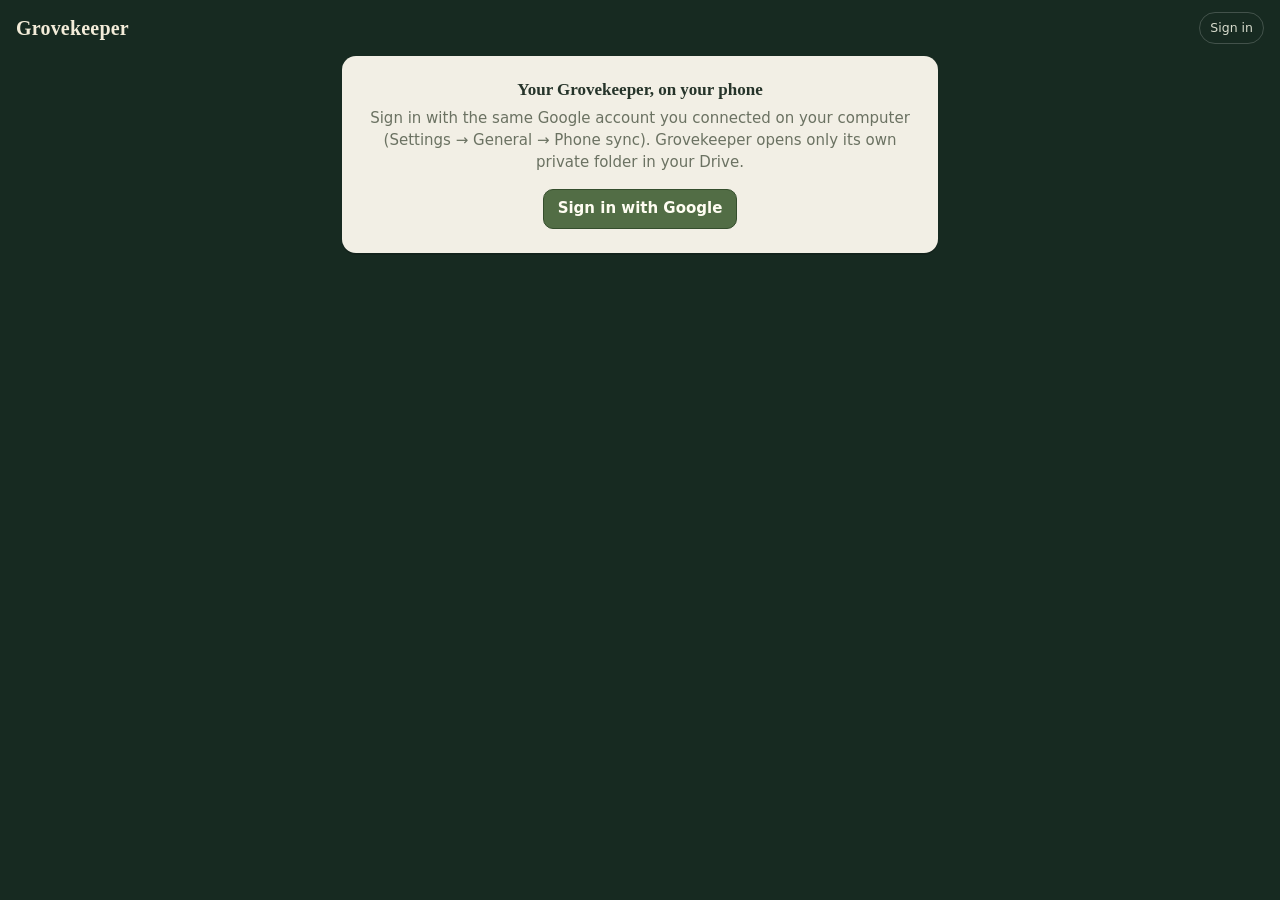
==== app/index.html @ 2e71d9aa "Phone app update Co-Authored-By: Claude Opus 5.5 <noreply@anthropic.com>" ====
<!doctype html>
<html lang="en">
<head>
<meta charset="utf-8">
<meta name="viewport" content="width=device-width,initial-scale=1,viewport-fit=cover">
<meta name="theme-color" content="#1f3a2b">
<meta name="apple-mobile-web-app-capable" content="yes">
<meta name="apple-mobile-web-app-status-bar-style" content="black-translucent">
<meta name="apple-mobile-web-app-title" content="Grovekeeper">
<title>Grovekeeper</title>
<link rel="manifest" href="manifest.webmanifest">
<link rel="icon" href="icon-192.png">
<link rel="apple-touch-icon" href="icon-192.png">
<link rel="stylesheet" href="style.css">
</head>
<body>
<header class="bar"><strong>Grovekeeper</strong><button id="sync" class="sync" type="button" aria-live="polite">…</button></header>
<main id="app" aria-live="polite"></main>
<div id="toast" class="toast" role="status" hidden></div>
<script type="module" src="app.mjs"></script>
</body>
</html>
---- app/style.css ----
:root{--bg:#172a21;--panel:#f2efe5;--ink:#26342a;--muted:#6b7262;--accent:#526d45;--gold:#c8a25f;--line:#00000014;color-scheme:dark}
*{box-sizing:border-box}html{-webkit-text-size-adjust:100%}
body{margin:0;min-height:100vh;background:var(--bg);color:var(--ink);font:15px/1.45 'Segoe UI',system-ui,-apple-system,sans-serif;padding:env(safe-area-inset-top) 0 calc(env(safe-area-inset-bottom) + 24px)}
.bar{position:sticky;top:0;z-index:5;display:flex;align-items:center;justify-content:space-between;gap:10px;padding:12px 16px;background:var(--bg);color:#f3ecd9}
.bar strong{font:600 20px Georgia,'Times New Roman',serif;letter-spacing:.2px}
button{font:inherit;border-radius:10px;border:1px solid #8d9a7e;background:#e4e8da;color:#2f4628;padding:8px 14px;min-height:40px;cursor:pointer}
button.primary{background:var(--accent);border-color:#354e2d;color:#fffdf2;font-weight:600}
.sync{min-height:32px;padding:4px 10px;font-size:12.5px;background:transparent;border-color:#ffffff30;color:#d8dccd;border-radius:999px;max-width:58vw;overflow:hidden;text-overflow:ellipsis;white-space:nowrap}
main{padding:0 12px;display:grid;gap:12px;max-width:620px;margin:0 auto}
.card{background:var(--panel);border-radius:14px;padding:14px 16px;box-shadow:0 2px 0 #0000002a}
.card h2{font:600 17px Georgia,serif;margin:0 0 8px}.muted{color:var(--muted)}.small{font-size:12.5px}
.level{background:linear-gradient(135deg,#2c4a37,#1f3a2b);color:#f6efdc;border:1px solid #c8a25f70}
.level .row{display:flex;justify-content:space-between;align-items:baseline;gap:8px}.level .title{font:600 20px Georgia,serif}.level .lv{font-size:13px;letter-spacing:.06em;color:var(--gold)}
.track{height:7px;border-radius:9px;background:#00000040;margin:10px 0 6px;overflow:hidden}.track span{display:block;height:100%;background:var(--gold);border-radius:9px}
.level .small{color:#d6d9c8}
form.add{display:flex;gap:8px}form.add input{flex:1;min-width:0;font:inherit;padding:10px 12px;border-radius:10px;border:1px solid #a3a68f;background:#fbfaf6;color:var(--ink)}
.chips{display:flex;gap:6px;margin-top:8px}.chips button{min-height:32px;padding:4px 12px;font-size:13px}.chips button[aria-pressed=true]{background:var(--accent);color:#fff;border-color:#354e2d}
ul.list{list-style:none;margin:0;padding:0}ul.list li{display:flex;align-items:center;gap:12px;padding:9px 0;border-top:1px solid var(--line)}ul.list li:first-child{border-top:0}
.check{flex:none;width:30px;height:30px;min-height:0;padding:0;border-radius:50%;border:2px solid #748564;background:#fbfaf3;color:#fff;font-size:16px;line-height:1}
.check[aria-pressed=true]{background:#526f43;border-color:#354d2b}
.text{flex:1;min-width:0;overflow-wrap:anywhere}.done .text{text-decoration:line-through;color:var(--muted)}
.tag{font-size:11px;color:var(--muted);margin-left:4px}.when{font-size:12px;color:var(--muted)}
.del{flex:none;min-height:0;width:32px;height:32px;padding:0;border:0;background:transparent;color:#8a8f7e;font-size:18px}
.empty{color:var(--muted);font-size:14px;margin:4px 0}
.welcome{text-align:center;padding:24px 18px}.welcome p{margin:8px 0 16px}
.toast{position:fixed;left:50%;transform:translateX(-50%);bottom:calc(env(safe-area-inset-bottom) + 16px);background:#22352b;color:#f4efe0;padding:10px 12px 10px 16px;border-radius:12px;display:flex;gap:12px;align-items:center;box-shadow:0 8px 24px #0006;max-width:calc(100vw - 32px);font-size:14px}
.toast[hidden]{display:none}.toast button{min-height:32px;padding:4px 12px}
footer.foot{display:flex;justify-content:center;gap:8px;flex-wrap:wrap;padding:8px 0}footer.foot button{background:transparent;color:#cfd4c3;border-color:#ffffff30;font-size:13px;min-height:34px}
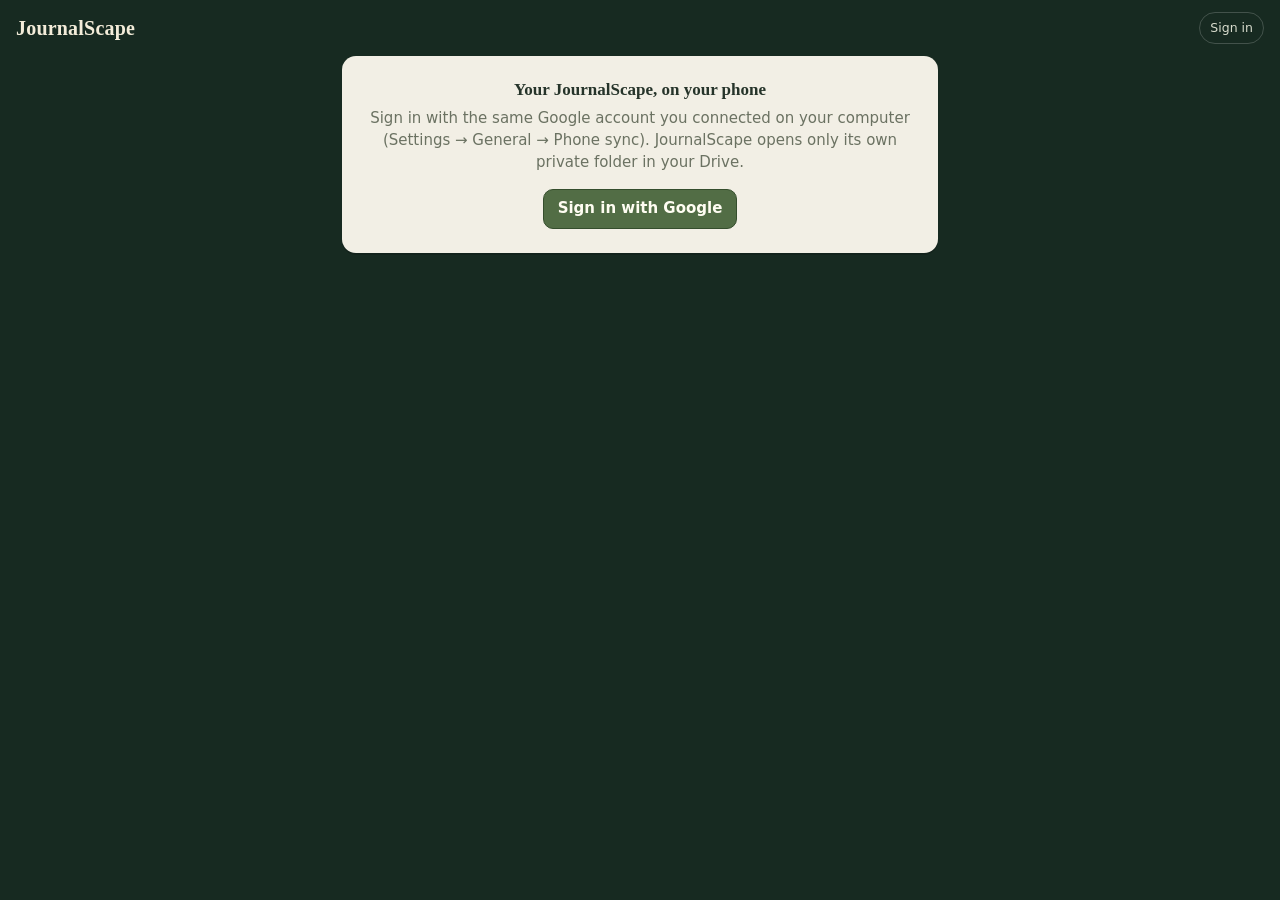
==== commit ce3781b4: "Phone app update Co-Authored-By: Claude Opus 5.5 <noreply@anthropic.com>" ====
--- a/app/index.html
+++ b/app/index.html
@@ -6,15 +6,15 @@
 <meta name="theme-color" content="#1f3a2b">
 <meta name="apple-mobile-web-app-capable" content="yes">
 <meta name="apple-mobile-web-app-status-bar-style" content="black-translucent">
-<meta name="apple-mobile-web-app-title" content="Grovekeeper">
-<title>Grovekeeper</title>
+<meta name="apple-mobile-web-app-title" content="JournalScape">
+<title>JournalScape</title>
 <link rel="manifest" href="manifest.webmanifest">
 <link rel="icon" href="icon-192.png">
 <link rel="apple-touch-icon" href="icon-192.png">
 <link rel="stylesheet" href="style.css">
 </head>
 <body>
-<header class="bar"><strong>Grovekeeper</strong><button id="sync" class="sync" type="button" aria-live="polite">…</button></header>
+<header class="bar"><strong>JournalScape</strong><button id="sync" class="sync" type="button" aria-live="polite">…</button></header>
 <main id="app" aria-live="polite"></main>
 <div id="toast" class="toast" role="status" hidden></div>
 <script type="module" src="app.mjs"></script>
--- a/app/style.css
+++ b/app/style.css
@@ -13,6 +13,7 @@
 .level .row{display:flex;justify-content:space-between;align-items:baseline;gap:8px}.level .title{font:600 20px Georgia,serif}.level .lv{font-size:13px;letter-spacing:.06em;color:var(--gold)}
 .track{height:7px;border-radius:9px;background:#00000040;margin:10px 0 6px;overflow:hidden}.track span{display:block;height:100%;background:var(--gold);border-radius:9px}
 .level .small{color:#d6d9c8}
+.level .pending{margin-top:6px;font-size:13px;font-weight:600;color:var(--gold)}
 form.add{display:flex;gap:8px}form.add input{flex:1;min-width:0;font:inherit;padding:10px 12px;border-radius:10px;border:1px solid #a3a68f;background:#fbfaf6;color:var(--ink)}
 .chips{display:flex;gap:6px;margin-top:8px}.chips button{min-height:32px;padding:4px 12px;font-size:13px}.chips button[aria-pressed=true]{background:var(--accent);color:#fff;border-color:#354e2d}
 ul.list{list-style:none;margin:0;padding:0}ul.list li{display:flex;align-items:center;gap:12px;padding:9px 0;border-top:1px solid var(--line)}ul.list li:first-child{border-top:0}
@@ -26,3 +27,13 @@
 .toast{position:fixed;left:50%;transform:translateX(-50%);bottom:calc(env(safe-area-inset-bottom) + 16px);background:#22352b;color:#f4efe0;padding:10px 12px 10px 16px;border-radius:12px;display:flex;gap:12px;align-items:center;box-shadow:0 8px 24px #0006;max-width:calc(100vw - 32px);font-size:14px}
 .toast[hidden]{display:none}.toast button{min-height:32px;padding:4px 12px}
 footer.foot{display:flex;justify-content:center;gap:8px;flex-wrap:wrap;padding:8px 0}footer.foot button{background:transparent;color:#cfd4c3;border-color:#ffffff30;font-size:13px;min-height:34px}
+.tabs{display:grid;grid-template-columns:1fr 1fr;gap:4px;background:#0000002e;border-radius:12px;padding:4px}
+.tabs button{min-height:38px;border:0;background:transparent;color:#d8dccd;font-weight:600}.tabs button[aria-selected=true]{background:var(--panel);color:var(--ink)}
+h3.aisle{font:600 11.5px/1 'Segoe UI',system-ui,sans-serif;letter-spacing:.08em;text-transform:uppercase;color:var(--muted);margin:12px 0 2px}
+.chips.wrap{flex-wrap:wrap}button.wide{width:100%;margin-top:10px}
+.pill{flex:none;min-height:32px;padding:4px 12px;font-size:13px;border-radius:999px}.pill.on{background:var(--accent);color:#fff;border-color:#354e2d}
+.tabs{grid-template-columns:1fr 1fr 1fr}
+.journal .jhead{display:flex;align-items:center;gap:8px;margin-bottom:8px}.journal .jhead h2{flex:1;text-align:center;margin:0}.journal .jhead button{min-width:40px;font-size:20px;padding:2px 10px}
+#jtext{display:block;width:100%;min-height:46vh;resize:vertical;padding:14px;border-radius:10px;border:1px solid #c9b996;background:#fffdf6;color:var(--ink);font:16px/1.65 Georgia,serif}
+button.jitem{display:grid;gap:2px;width:100%;text-align:left;border:0;background:transparent;padding:4px 0;min-height:0;color:var(--ink)}
+button.jitem .when{overflow:hidden;text-overflow:ellipsis;white-space:nowrap}
